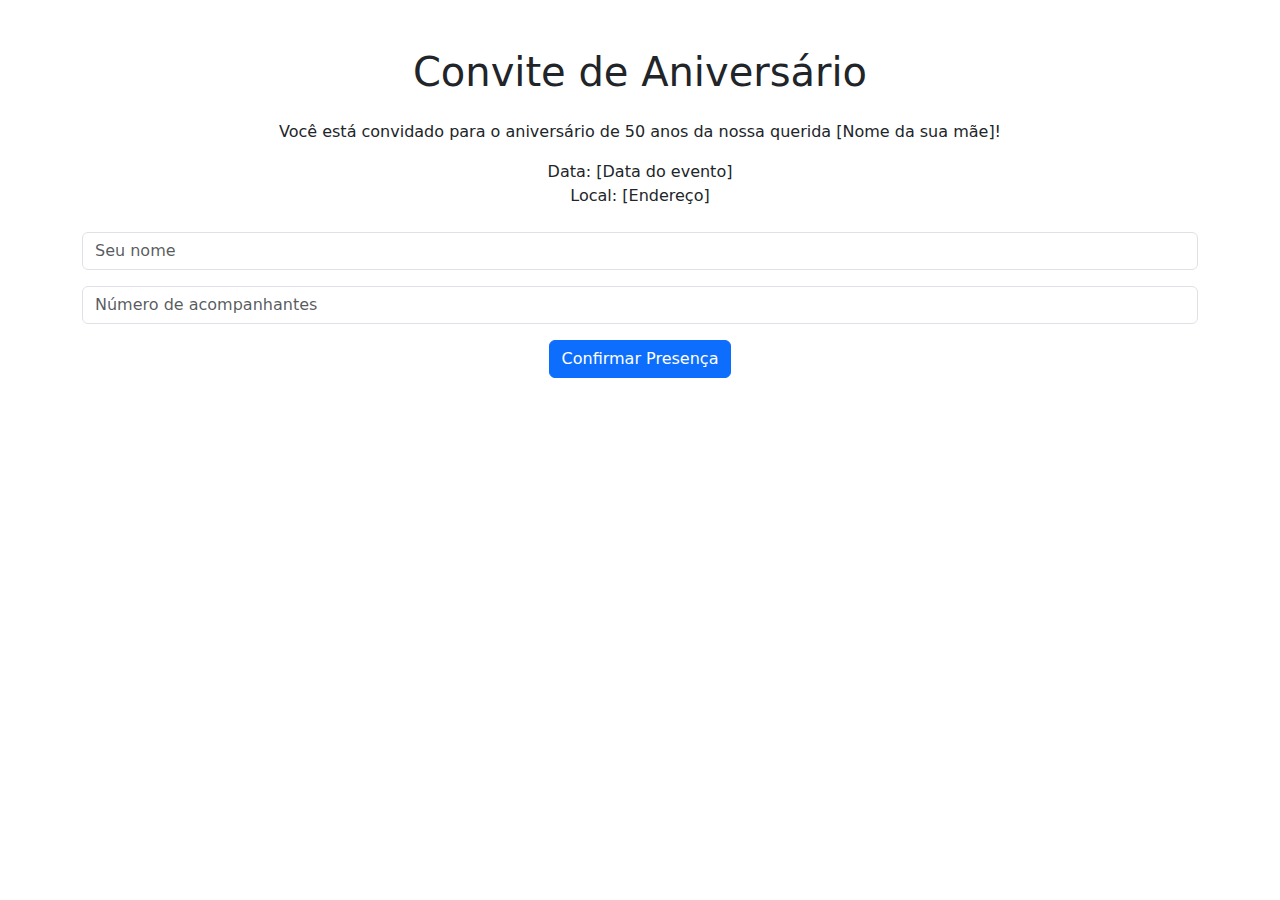
==== src/index.html @ 17755808 "feat: add app script to post form data" ====
<!DOCTYPE html>
<html lang="en">
<head>
    <meta charset="UTF-8">
    <meta name="viewport" content="width=device-width, initial-scale=1.0">
    <title>Convite de Aniversário</title>
    <!-- Bootstrap CSS -->
    <link href="https://cdn.jsdelivr.net/npm/bootstrap@5.3.0-alpha3/dist/css/bootstrap.min.css" rel="stylesheet">
</head>
<body>
    <div class="container text-center mt-5">
        <h1 class="mb-4">Convite de Aniversário</h1>
        <p>Você está convidado para o aniversário de 50 anos da nossa querida [Nome da sua mãe]!</p>
        <p>Data: [Data do evento] <br> Local: [Endereço]</p>
        <form id="rsvp-form" class="mt-4">
            <div class="mb-3">
                <input type="text" class="form-control" id="name" placeholder="Seu nome" required>
            </div>
            <div class="mb-3">
                <input type="number" class="form-control" id="guests" placeholder="Número de acompanhantes" min="0" required>
            </div>
            <button type="submit" class="btn btn-primary">Confirmar Presença</button>
        </form>
        <p id="response" class="mt-3 text-success" style="display: none;">Presença confirmada!</p>
    </div>

    <!-- jQuery and Bootstrap JS -->
    <script src="https://code.jquery.com/jquery-3.6.4.min.js"></script>
    <script src="https://cdn.jsdelivr.net/npm/bootstrap@5.3.0-alpha3/dist/js/bootstrap.bundle.min.js"></script>
    <script src="./scripts.js"></script>
</body>
</html>
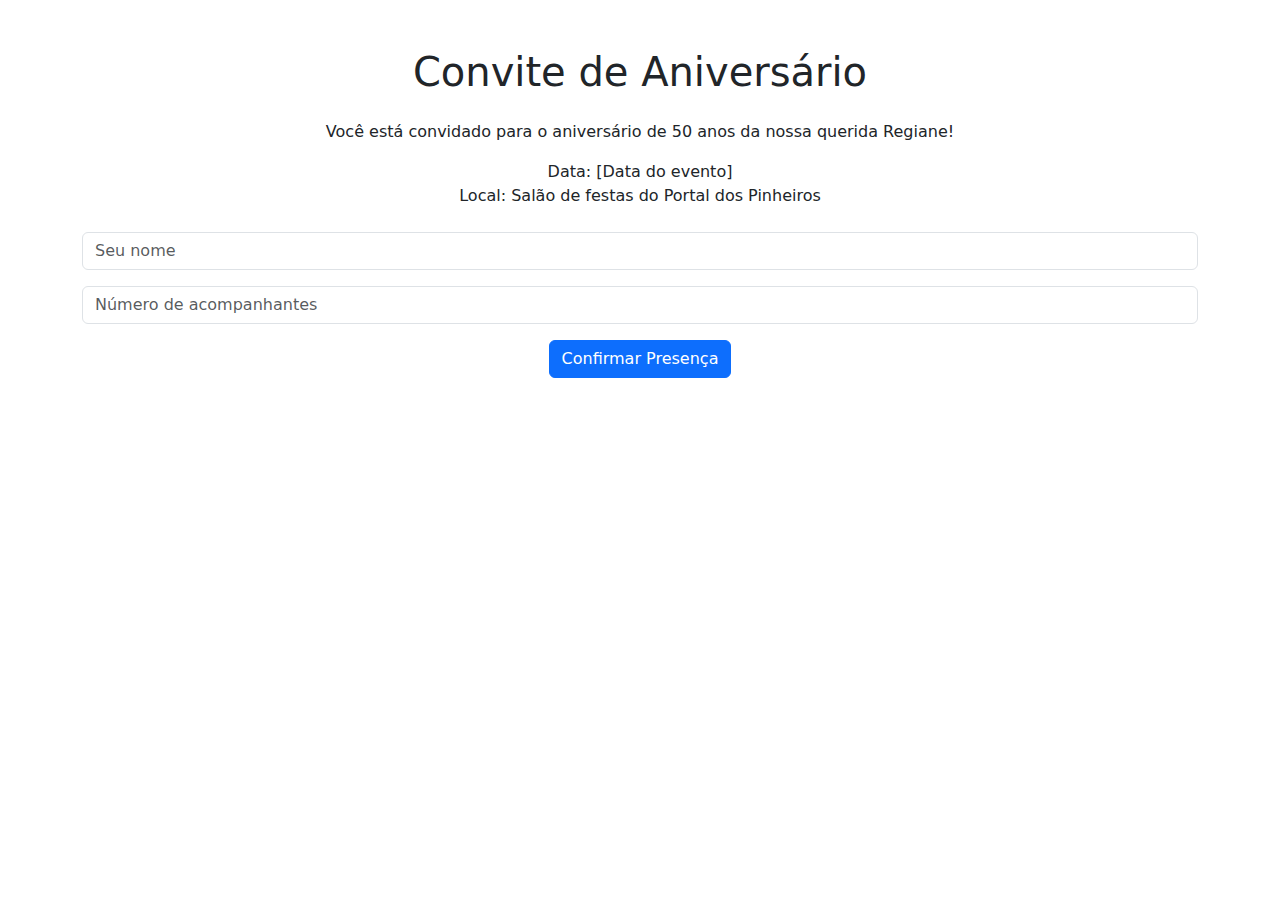
==== commit 43fd1773: "update texts" ====
--- a/src/index.html
+++ b/src/index.html
@@ -1,32 +1,58 @@
 <!DOCTYPE html>
 <html lang="en">
-<head>
-    <meta charset="UTF-8">
-    <meta name="viewport" content="width=device-width, initial-scale=1.0">
+  <head>
+    <meta charset="UTF-8" />
+    <meta name="viewport" content="width=device-width, initial-scale=1.0" />
     <title>Convite de Aniversário</title>
     <!-- Bootstrap CSS -->
-    <link href="https://cdn.jsdelivr.net/npm/bootstrap@5.3.0-alpha3/dist/css/bootstrap.min.css" rel="stylesheet">
-</head>
-<body>
+    <link
+      href="https://cdn.jsdelivr.net/npm/bootstrap@5.3.0-alpha3/dist/css/bootstrap.min.css"
+      rel="stylesheet"
+    />
+  </head>
+  <body>
     <div class="container text-center mt-5">
-        <h1 class="mb-4">Convite de Aniversário</h1>
-        <p>Você está convidado para o aniversário de 50 anos da nossa querida [Nome da sua mãe]!</p>
-        <p>Data: [Data do evento] <br> Local: [Endereço]</p>
-        <form id="rsvp-form" class="mt-4">
-            <div class="mb-3">
-                <input type="text" class="form-control" id="name" placeholder="Seu nome" required>
-            </div>
-            <div class="mb-3">
-                <input type="number" class="form-control" id="guests" placeholder="Número de acompanhantes" min="0" required>
-            </div>
-            <button type="submit" class="btn btn-primary">Confirmar Presença</button>
-        </form>
-        <p id="response" class="mt-3 text-success" style="display: none;">Presença confirmada!</p>
+      <h1 class="mb-4">Convite de Aniversário</h1>
+      <p>
+        Você está convidado para o aniversário de 50 anos da nossa querida
+        Regiane!
+      </p>
+      <p>
+        Data: [Data do evento] <br />
+        Local: Salão de festas do Portal dos Pinheiros
+      </p>
+      <form id="rsvp-form" class="mt-4">
+        <div class="mb-3">
+          <input
+            type="text"
+            class="form-control"
+            id="name"
+            placeholder="Seu nome"
+            required
+          />
+        </div>
+        <div class="mb-3">
+          <input
+            type="number"
+            class="form-control"
+            id="guests"
+            placeholder="Número de acompanhantes"
+            min="0"
+            required
+          />
+        </div>
+        <button type="submit" class="btn btn-primary" id="submit-button">
+          Confirmar Presença
+        </button>
+      </form>
+      <p id="response" class="mt-3 text-success" style="display: none">
+        Presença confirmada!
+      </p>
     </div>
 
     <!-- jQuery and Bootstrap JS -->
     <script src="https://code.jquery.com/jquery-3.6.4.min.js"></script>
     <script src="https://cdn.jsdelivr.net/npm/bootstrap@5.3.0-alpha3/dist/js/bootstrap.bundle.min.js"></script>
     <script src="./scripts.js"></script>
-</body>
+  </body>
 </html>
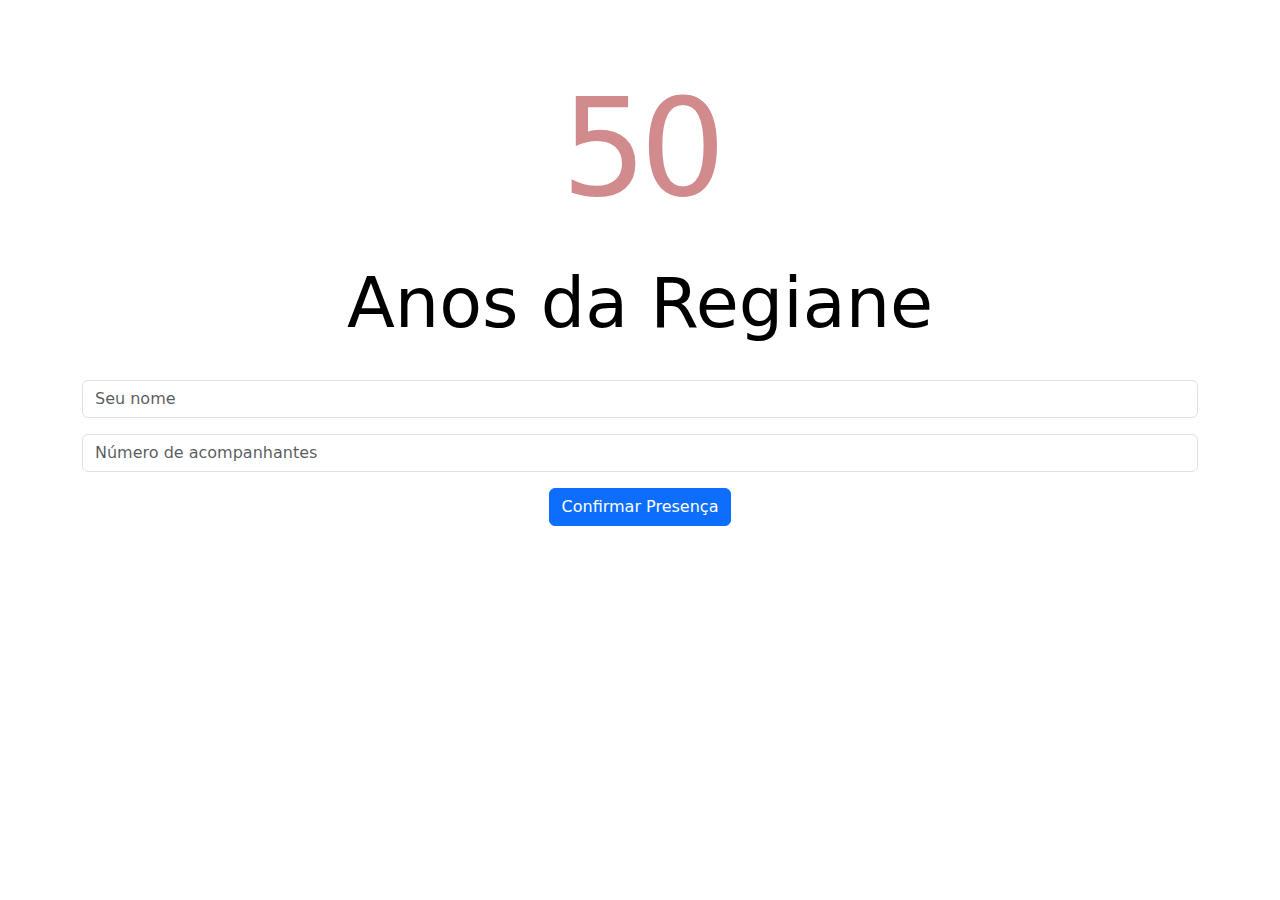
==== commit 78f5ca08: "feat: add some styles and elements to background" ====
--- a/src/index.html
+++ b/src/index.html
@@ -9,18 +9,25 @@
       href="https://cdn.jsdelivr.net/npm/bootstrap@5.3.0-alpha3/dist/css/bootstrap.min.css"
       rel="stylesheet"
     />
+    <link rel="stylesheet" href="./styles.css" />
+    <link rel="stylesheet" href="./ballons-animation.css" />
   </head>
   <body>
+    <img
+      src="https://media-public.canva.com/CjdDs/MAF0DBCjdDs/1/s.png"
+      alt="Aniversário"
+      id="bg-image-ballons"
+    />
     <div class="container text-center mt-5">
-      <h1 class="mb-4">Convite de Aniversário</h1>
-      <p>
-        Você está convidado para o aniversário de 50 anos da nossa querida
-        Regiane!
-      </p>
-      <p>
-        Data: [Data do evento] <br />
-        Local: Salão de festas do Portal dos Pinheiros
-      </p>
+      <div class="balloons-container">
+        <div class="balloon"></div>
+        <div class="balloon"></div>
+        <div class="balloon"></div>
+      </div>
+      <div class="d-flex flex-column align-items-center">
+        <span id="birthday-number">50</span>
+        <span id="birthday-text"> Anos da Regiane </span>
+      </div>
       <form id="rsvp-form" class="mt-4">
         <div class="mb-3">
           <input
--- a/src/styles.css
+++ b/src/styles.css
@@ -0,0 +1,22 @@
+body {
+  background-image: url("https://media-public.canva.com/M3Txk/MAF0DDM3Txk/1/s.jpg");
+}
+
+#bg-image-ballons {
+  position: absolute;
+  width: 40%;
+  top: -5%;
+  left: -10%;
+  z-index: -1;
+}
+
+#birthday-number {
+  font-size: 135px;
+  color: rgb(209, 139, 141);
+  letter-spacing: -0.052em;
+}
+#birthday-text {
+  font-size: 70px;
+  color: rgb(0, 0, 0);
+  letter-spacing: 0em;
+}
--- a/src/ballons-animation.css
+++ b/src/ballons-animation.css
@@ -0,0 +1,48 @@
+.balloons-container {
+  position: fixed;
+  z-index: -2;
+  bottom: -200px; /* Posicionado fora da tela */
+  left: 50%;
+  transform: translateX(-50%);
+  display: flex;
+  justify-content: space-between;
+  gap: 20px;
+  animation: riseUp 5s ease-in-out forwards;
+}
+
+.balloon {
+  width: 100px;
+  height: 150px;
+  background-size: contain;
+  background-repeat: no-repeat;
+  animation: float 3s ease-in-out infinite;
+}
+
+.balloon:nth-child(1) {
+  background-image: url("https://media-public.canva.com/CjdDs/MAF0DBCjdDs/1/s.png");
+  animation-delay: 0s;
+}
+.balloon:nth-child(2) {
+  background-image: url("https://media-public.canva.com/CjdDs/MAF0DBCjdDs/1/s.png");
+  animation-delay: 0.5s;
+}
+.balloon:nth-child(3) {
+  background-image: url("https://media-public.canva.com/CjdDs/MAF0DBCjdDs/1/s.png");
+  animation-delay: 1s;
+}
+
+@keyframes riseUp {
+  to {
+    bottom: 100%;
+  }
+}
+
+@keyframes float {
+  0%,
+  100% {
+    transform: translateX(0);
+  }
+  50% {
+    transform: translateX(20px);
+  }
+}
